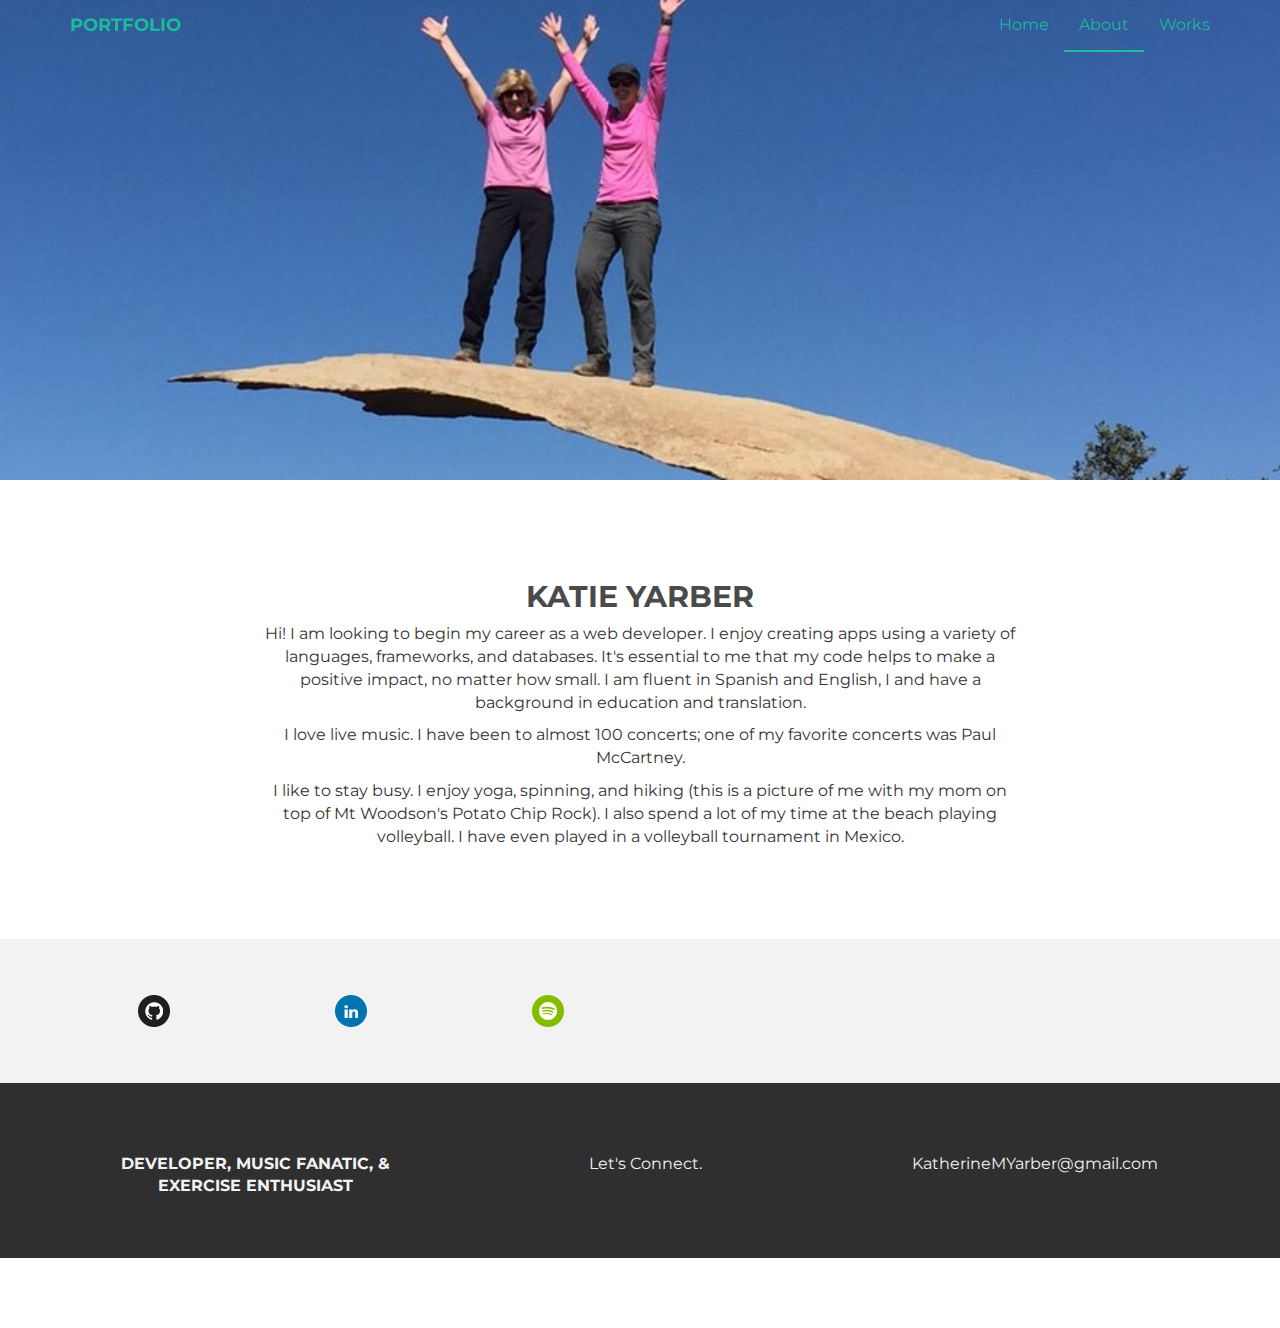
==== about.html @ ae24ed3e "updated portfolio" ====
<!DOCTYPE html>
<html lang="en">
  <head>
    <meta charset="utf-8">
    <meta http-equiv="X-UA-Compatible" content="IE=edge">
    <meta name="viewport" content="width=device-width, initial-scale=1">
    <meta name="description" content="">
    <meta name="author" content="">
    <link rel="shortcut icon" href="assets/ico/favicon.ico">

    <title>KATIE YARBER -- Portfolio 2018</title>

    <!-- Bootstrap core CSS -->
    <link href="assets/css/bootstrap.css" rel="stylesheet">

    <!-- Custom styles for this template -->
    <link href="assets/css/style.css" rel="stylesheet">
    <link href="assets/css/font-awesome.min.css" rel="stylesheet">

    <!-- Just for debugging purposes. Don't actually copy this line! -->
    <!--[if lt IE 9]><script src="../../assets/js/ie8-responsive-file-warning.js"></script><![endif]-->

    <!-- HTML5 shim and Respond.js IE8 support of HTML5 elements and media queries -->
    <!--[if lt IE 9]>
      <script src="https://oss.maxcdn.com/libs/html5shiv/3.7.0/html5shiv.js"></script>
      <script src="https://oss.maxcdn.com/libs/respond.js/1.4.2/respond.min.js"></script>
    <![endif]-->
  </head>

  <body>

    <!-- Static navbar -->
    <div class="navbar navbar-default navbar-fixed-top" role="navigation">
      <div class="container">
        <div class="navbar-header">
          <button type="button" class="navbar-toggle" data-toggle="collapse" data-target=".navbar-collapse">
            <span class="sr-only">Toggle navigation</span>
            <span class="icon-bar"></span>
            <span class="icon-bar"></span>
            <span class="icon-bar"></span>
          </button>
          <a class="navbar-brand" href="index.html">PORTFOLIO</a>
        </div>
        <div class="navbar-collapse collapse">
          <ul class="nav navbar-nav navbar-right">
            <li><a href="index.html">Home</a></li>
            <li class="active"><a href="about.html">About</a></li>
            <li><a href="index.html#works">Works</a></li>
          </ul>
        </div><!--/.nav-collapse -->
      </div>
    </div>


	<div id="aboutwrap">
	    <div class="container">
			<div class="row">
				<div class="col-lg-6 col-lg-offset-3">
				</div>
			</div><! --/row -->
	    </div> <!-- /container -->
	</div><! --/aboutwrap -->
	
	<div class="container">
		<div class="row centered mt mb">
			<div class="col-lg-8 col-lg-offset-2">
				<h2>KATIE YARBER</h2>
				<p>Hi! I am looking to begin my career as a web developer. I enjoy creating apps using a variety of languages, frameworks, and databases. It's essential to me that my code helps to make a positive impact, no matter how small. I am fluent in Spanish and English, I and have a background in education and translation.</p>
				<p>I love live music. I have been to almost 100 concerts; one of my favorite concerts was Paul McCartney.</p>
				<p>I like to stay busy. I enjoy yoga, spinning, and hiking (this is a picture of me with my mom on top of Mt Woodson's Potato Chip Rock). I also spend a lot of my time at the beach playing volleyball. I have even played in a volleyball tournament in Mexico.</p>
			</div>

		</div><! --/row -->
	</div><! --/container -->
	
	<div id="social">
		<div class="container">
			<div class="row centered">
				<div class="col-lg-2 footerImg">
					<a href="https://github.com/kyarber2" target="_blank"><img src="assets/img/github.png"  class="fa fa-dribbble"></a>
				</div>
				<div class="col-lg-2 footerImg">
					<a href="https://www.linkedin.com/in/katherineyarber/" target="_blank"><img src="assets/img/linkedin.png"  class="fa fa-linkedin"></a>
				</div>
				<div class="col-lg-2 footerImg">
					<a href="https://open.spotify.com/user/kyarber2?si=ofyCcNWgR3ekuX5lqcl1QQ" target="_blank"><img src="assets/img/spotify.png"  class="fa fa-instagram"></a>
				</div>
				<!-- <div class="col-lg-2">
					<a href="#"><i class="fa fa-linkedin"></i></a>
				</div>
				<div class="col-lg-2">
					<a href="#"><i class="fa fa-instagram"></i></a>
				</div>
				<div class="col-lg-2">
					<a href="#"><i class="fa fa-tumblr"></i></a>
				</div> -->
			
			</div><! --/row -->
		</div><! --/container -->
	</div><! --/social -->

	<div id="footerwrap">
		<div class="container">
			<div class="row centered">
				<div class="col-lg-4">
					<p><b>DEVELOPER, MUSIC FANATIC, & EXERCISE ENTHUSIAST</b></p>
				</div>
			
				<div class="col-lg-4">
					<p>Let's Connect.</p>
				</div>
				<div class="col-lg-4">
					<p>KatherineMYarber@gmail.com</p>
				</div>
			
			</div>
		
		</div>
	</div><! --/footerwrap -->
	


    <!-- Bootstrap core JavaScript
    ================================================== -->
    <!-- Placed at the end of the document so the pages load faster -->
    <script src="https://ajax.googleapis.com/ajax/libs/jquery/1.11.0/jquery.min.js"></script>
    <script src="assets/js/bootstrap.min.js"></script>
  </body>
</html>
---- assets/css/style.css ----
/*
 * Author: Carlos Alvarez
 * URL: http://Alvarez.is
 *
 * Project Name: NYC Design
 * Version: 1.0
 * Date: 04-20-2014
 * URL: 
 */


/* ==========================================================================
   Base Styles, Bootstrap Modifications & Fonts Import
   ========================================================================== */

@import url(http://fonts.googleapis.com/css?family=Montserrat:400,700);


::-moz-selection {
    background: #f2c2c9;
    color: #a4003a;
    text-shadow: none;
}

::selection {
    background: #16a085;
    color: #a4003a;
    text-shadow: none;
}

/*
 * A better looking default horizontal rule
 */

 hr {
    display: block;
    height: 1px;
    border: 0;
    border-top: 1px solid #ccc;
    margin: 1em 0;
    padding: 0;
}

.centered {
	text-align: center
}

.mt {
	margin-top: 80px;
}

.mb {
	margin-bottom: 80px;
}

/* ==========================================================================
   General styles
   ========================================================================== */


body {
    font-family: 'Montserrat', sans-serif;
    font-weight: 400;
    font-size: 16px;

    -webkit-font-smoothing: antialiased;
    -webkit-overflow-scrolling: touch;
}

h1, h2, h3, h4, h5, h6 {
	font-weight: 700;
    color: #4a4a4a;
}


.navbar-brand {
	font-weight: 700;
}

.navbar-default .navbar-brand {
	color: #1abc9c;
}

.navbar-default {
	background-color: transparent;
	border-color: transparent;
}

.navbar-default .navbar-nav > .active > a, .navbar-default .navbar-nav > .active > a:hover, .navbar-default .navbar-nav > .active > a:focus {
	color: #1abc9c;
	background-color: transparent;
	border-bottom: 2px solid #1abc9c
}

.navbar-default .navbar-nav > li > a {
	color: #1abc9c;
}

/* ==========================================================================
   Wrap Sections
   ========================================================================== */

#headerwrap {
	background: url(../img/back.jpg) no-repeat center top;
	margin-top: -70px;
	padding-top: 250px;
	text-align:center;
	background-attachment: relative;
	background-position: center center;
	min-height: 650px;
	width: 100%;
	
    -webkit-background-size: 100%;
    -moz-background-size: 100%;
    -o-background-size: 100%;
    background-size: 100%;

    -webkit-background-size: cover;
    -moz-background-size: cover;
    -o-background-size: cover;
    background-size: cover;
}

#headerwrap h1 {
	color:#ffffff;
	padding-top: 10px;
	padding-bottom: 20px;
	letter-spacing: 4px;
	font-size: 80px;
	font-weight: bold;
}

#headerwrap h4 {
	font-weight: 400;
	color: #ffffff
}

#social {
	padding-top: 50px;
	padding-bottom: 50px;
	background-color: #f2f2f2;
}

#social i {
	font-size: 40px;
	color: #4a4a4a
}

#social i:hover {
	color: #1abc9c
}

#footerwrap {
	padding-top: 70px;
	padding-bottom: 50px;
	background-color: #2f2f2f;
}

#footerwrap p {
	color: #f2f2f2;
	margin-left: 10px;
}

#workwrap {	
	background: url(../img/work.jpg) no-repeat center top;
	margin-top: -70px;
	padding-top: 250px;
	text-align:center;
	background-attachment: relative;
	background-position: center center;
	min-height: 650px;
	width: 100%;
	
    -webkit-background-size: 100%;
    -moz-background-size: 100%;
    -o-background-size: 100%;
    background-size: 100%;

    -webkit-background-size: cover;
    -moz-background-size: cover;
    -o-background-size: cover;
    background-size: cover;
}

#workwrap h1 {
	color:#ffffff;
	padding-top: 10px;
	padding-bottom: 20px;
	letter-spacing: 4px;
	font-size: 80px;
	font-weight: bold;
}

#workwrap h4 {
	font-weight: 400;
	color: #ffffff
}

#aboutwrap {	
	background: url(../img/MtWoodson2.jpg) no-repeat center top;
	margin-top: -70px;
	padding-top: 250px;
	text-align:center;
	background-attachment: relative;
	background-position: center center;
	min-height: 550px;
	width: 100%;
	
    -webkit-background-size: 100%;
    -moz-background-size: 100%;
    -o-background-size: 100%;
    background-size: 100%;

    -webkit-background-size: cover;
    -moz-background-size: cover;
    -o-background-size: cover;
    background-size: cover;
}




/* Gallery */
.gallery {
	margin-top: 30px;
}

.gallery img:hover {
	opacity: 0.4;
}

.footerImg {
	margin: 1px;
	padding: 5px;

}
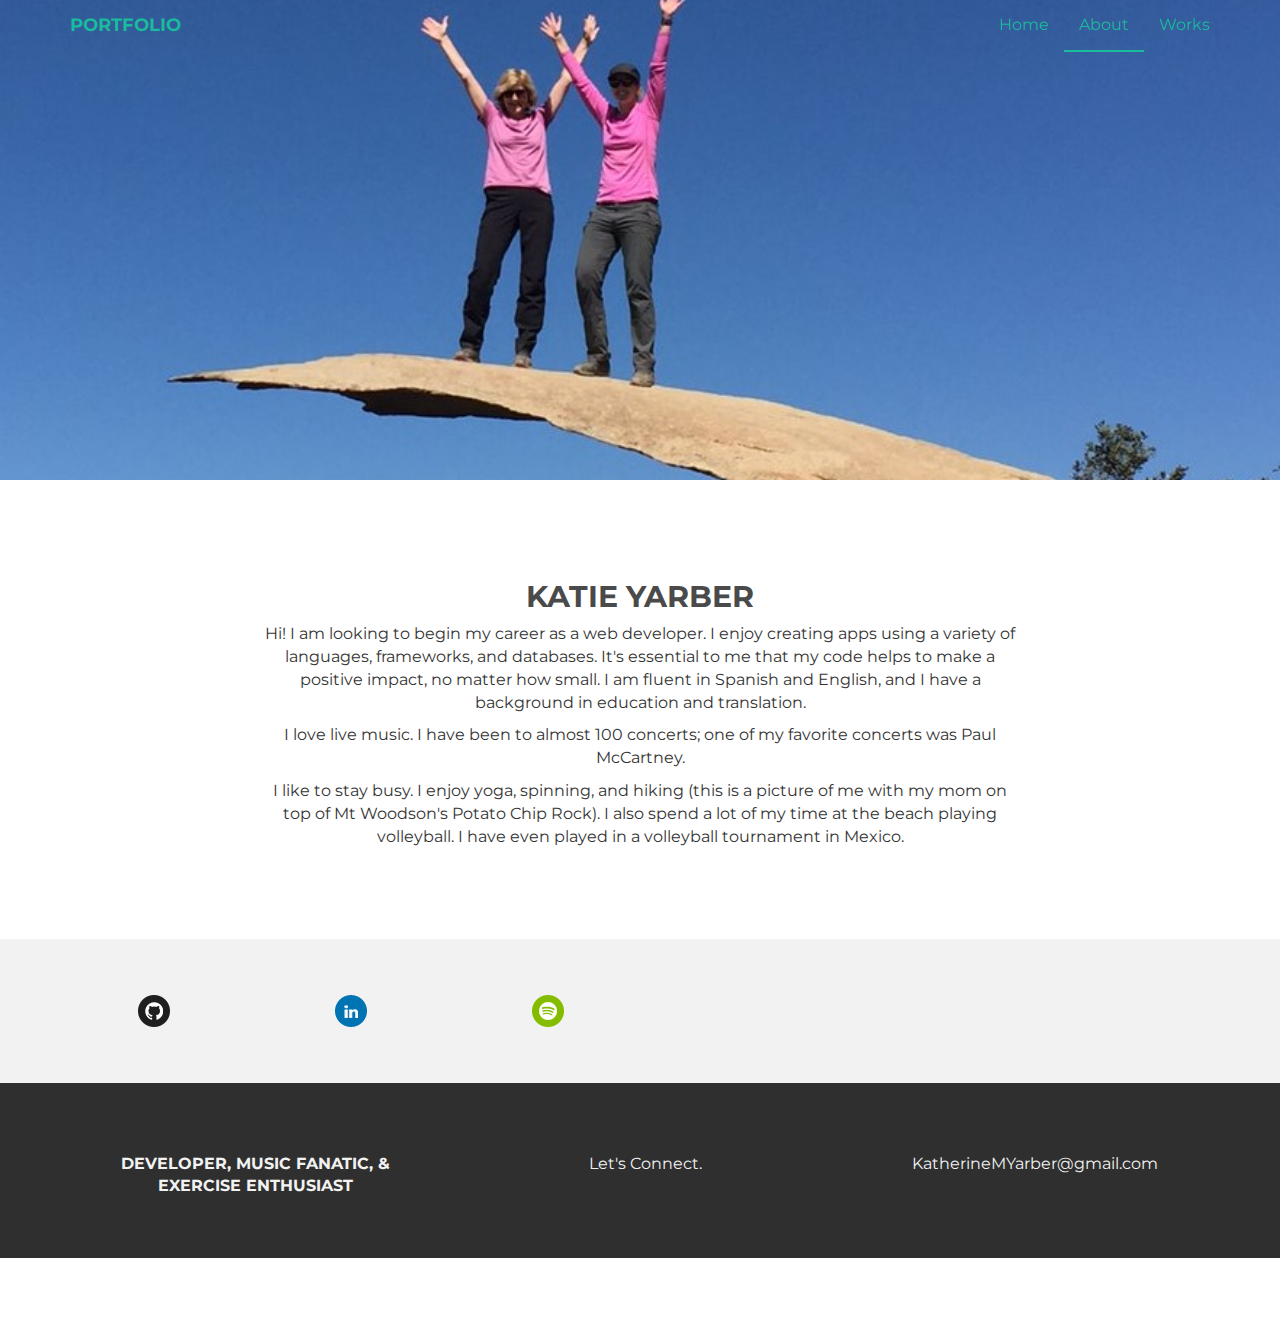
==== commit 86782ff2: "fixed typos" ====
--- a/about.html
+++ b/about.html
@@ -65,7 +65,7 @@
 		<div class="row centered mt mb">
 			<div class="col-lg-8 col-lg-offset-2">
 				<h2>KATIE YARBER</h2>
-				<p>Hi! I am looking to begin my career as a web developer. I enjoy creating apps using a variety of languages, frameworks, and databases. It's essential to me that my code helps to make a positive impact, no matter how small. I am fluent in Spanish and English, I and have a background in education and translation.</p>
+				<p>Hi! I am looking to begin my career as a web developer. I enjoy creating apps using a variety of languages, frameworks, and databases. It's essential to me that my code helps to make a positive impact, no matter how small. I am fluent in Spanish and English, and I have a background in education and translation.</p>
 				<p>I love live music. I have been to almost 100 concerts; one of my favorite concerts was Paul McCartney.</p>
 				<p>I like to stay busy. I enjoy yoga, spinning, and hiking (this is a picture of me with my mom on top of Mt Woodson's Potato Chip Rock). I also spend a lot of my time at the beach playing volleyball. I have even played in a volleyball tournament in Mexico.</p>
 			</div>
